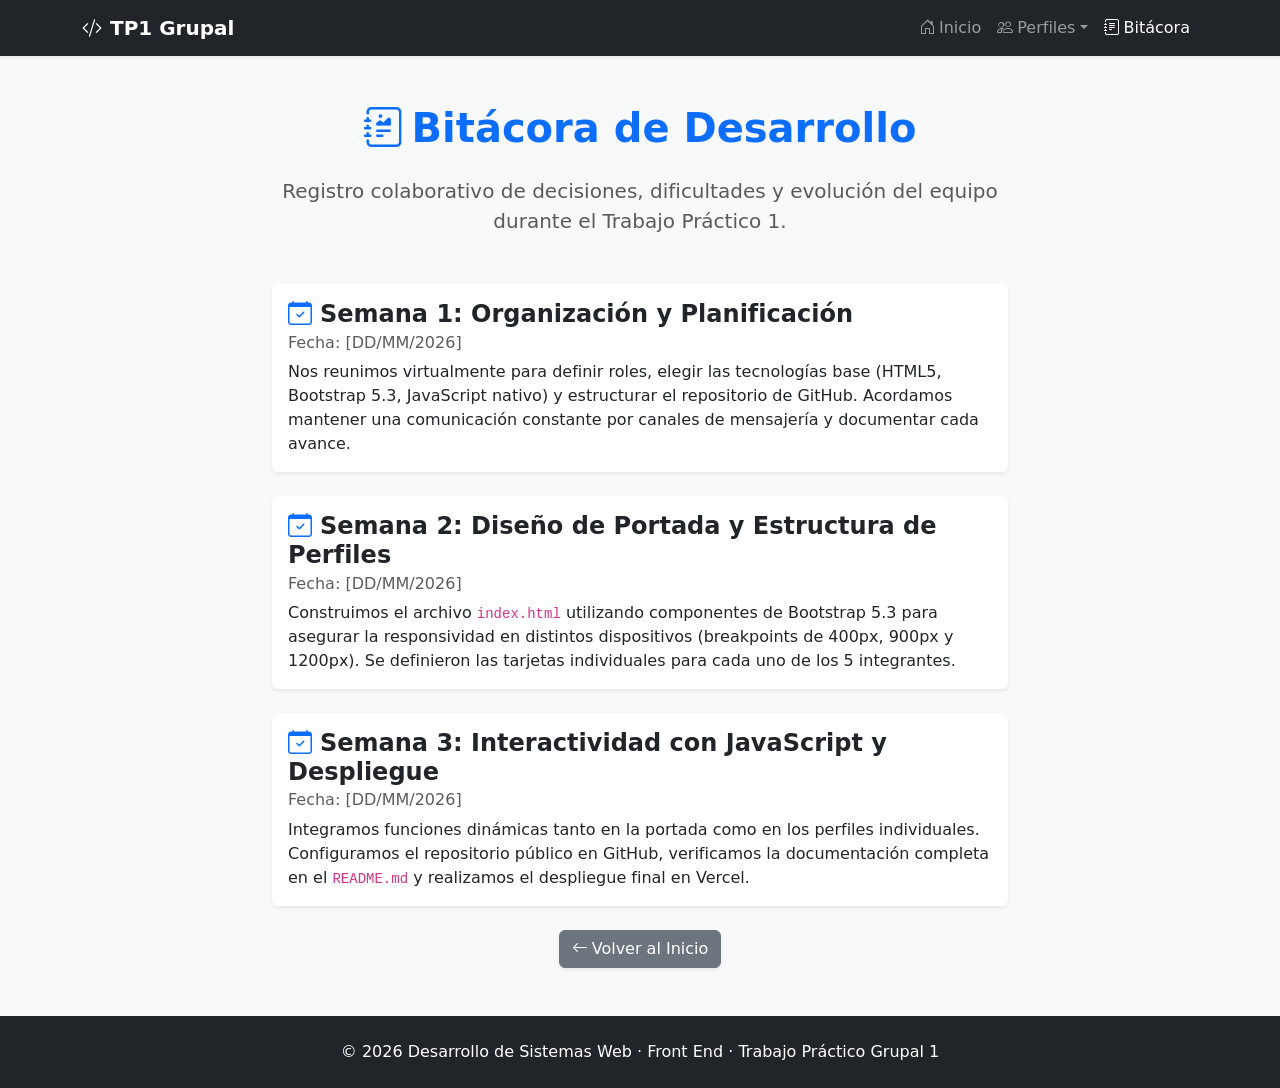
==== bitacora.html @ aeaf310d "init commit con las bases plteadas segun lo comentado en grupo, proximo paso division de responsabil" ====
﻿<!doctype html>
<html lang="es">
  <head>
    <meta charset="utf-8">
    <meta name="viewport" content="width=device-width, initial-scale=1">
    <title>TP1 Grupal - Bitácora</title>
    <!-- Bootstrap 5.3 CSS -->
    <link href="https://cdn.jsdelivr.net/npm/bootstrap@5.3.8/dist/css/bootstrap.min.css" rel="stylesheet" integrity="sha384-sRIl4kxILFvY47J16cr9ZwB07vP4J8+LH7qKQnuqkuIAvNWLzeN8tE5YBujZqJLB" crossorigin="anonymous">
    <!-- Bootstrap Icons CDN -->
    <link rel="stylesheet" href="https://cdn.jsdelivr.net/npm/bootstrap-icons@1.13.1/font/bootstrap-icons.min.css">
    <link href="css/style.css" rel="stylesheet">
  </head>
  <body class="bg-light text-dark">
    <general-navbar></general-navbar>

    <!-- Contenido Bitácora -->
    <main class="container my-5">
      <div class="row justify-content-center">
        <div class="col-lg-8">
          <h1 class="mb-4 fw-bold text-primary text-center"><i class="bi bi-journal-richtext me-2"></i>Bitácora de Desarrollo</h1>
          <p class="lead text-muted text-center mb-5">Registro colaborativo de decisiones, dificultades y evolución del equipo durante el Trabajo Práctico 1.</p>

          <div class="card mb-4 shadow-sm border-0">
            <div class="card-body">
              <h3 class="card-title h4 text-dark fw-bold"><i class="bi bi-calendar-check me-2 text-primary"></i>Semana 1: Organización y Planificación</h3>
              <h6 class="card-subtitle mb-2 text-muted">Fecha: [DD/MM/2026]</h6>
              <p class="card-text">
                Nos reunimos virtualmente para definir roles, elegir las tecnologías base (HTML5, Bootstrap 5.3, JavaScript nativo) y estructurar el repositorio de GitHub. Acordamos mantener una comunicación constante por canales de mensajería y documentar cada avance.
              </p>
            </div>
          </div>

          <div class="card mb-4 shadow-sm border-0">
            <div class="card-body">
              <h3 class="card-title h4 text-dark fw-bold"><i class="bi bi-calendar-check me-2 text-primary"></i>Semana 2: Diseño de Portada y Estructura de Perfiles</h3>
              <h6 class="card-subtitle mb-2 text-muted">Fecha: [DD/MM/2026]</h6>
              <p class="card-text">
                Construimos el archivo <code>index.html</code> utilizando componentes de Bootstrap 5.3 para asegurar la responsividad en distintos dispositivos (breakpoints de 400px, 900px y 1200px). Se definieron las tarjetas individuales para cada uno de los 5 integrantes.
              </p>
            </div>
          </div>

          <div class="card mb-4 shadow-sm border-0">
            <div class="card-body">
              <h3 class="card-title h4 text-dark fw-bold"><i class="bi bi-calendar-check me-2 text-primary"></i>Semana 3: Interactividad con JavaScript y Despliegue</h3>
              <h6 class="card-subtitle mb-2 text-muted">Fecha: [DD/MM/2026]</h6>
              <p class="card-text">
                Integramos funciones dinámicas tanto en la portada como en los perfiles individuales. Configuramos el repositorio público en GitHub, verificamos la documentación completa en el <code>README.md</code> y realizamos el despliegue final en Vercel.
              </p>
            </div>
          </div>

          <div class="text-center mt-4">
            <a href="index.html" class="btn btn-secondary shadow-sm"><i class="bi bi-arrow-left me-1"></i>Volver al Inicio</a>
          </div>
        </div>
      </div>
    </main>

    <!-- Footer -->
    <footer class="text-center py-4 mt-5 bg-dark text-white">
      <div class="container">
        <p class="mb-0">&copy; 2026 Desarrollo de Sistemas Web · Front End · Trabajo Práctico Grupal 1</p>
      </div>
    </footer>

    <!-- Bootstrap JS Bundle -->
    <script src="https://cdn.jsdelivr.net/npm/bootstrap@5.3.8/dist/js/bootstrap.bundle.min.js" integrity="sha384-FKyoEForCGlyvwx9Hj09JcYn3nv7wiPVlz7YYwJrWVcXK/BmnVDxM+D2scQbITxI" crossorigin="anonymous"></script>
    <script type="module" src="js/components/general-navbar.js"></script>
<script src="js/main.js"></script>
  </body>
</html>
---- css/style.css ----
﻿/* Estilos mínimos TP1: Uso exclusivo de Bootstrap 5.3 y sus clases/colores utilitarios */
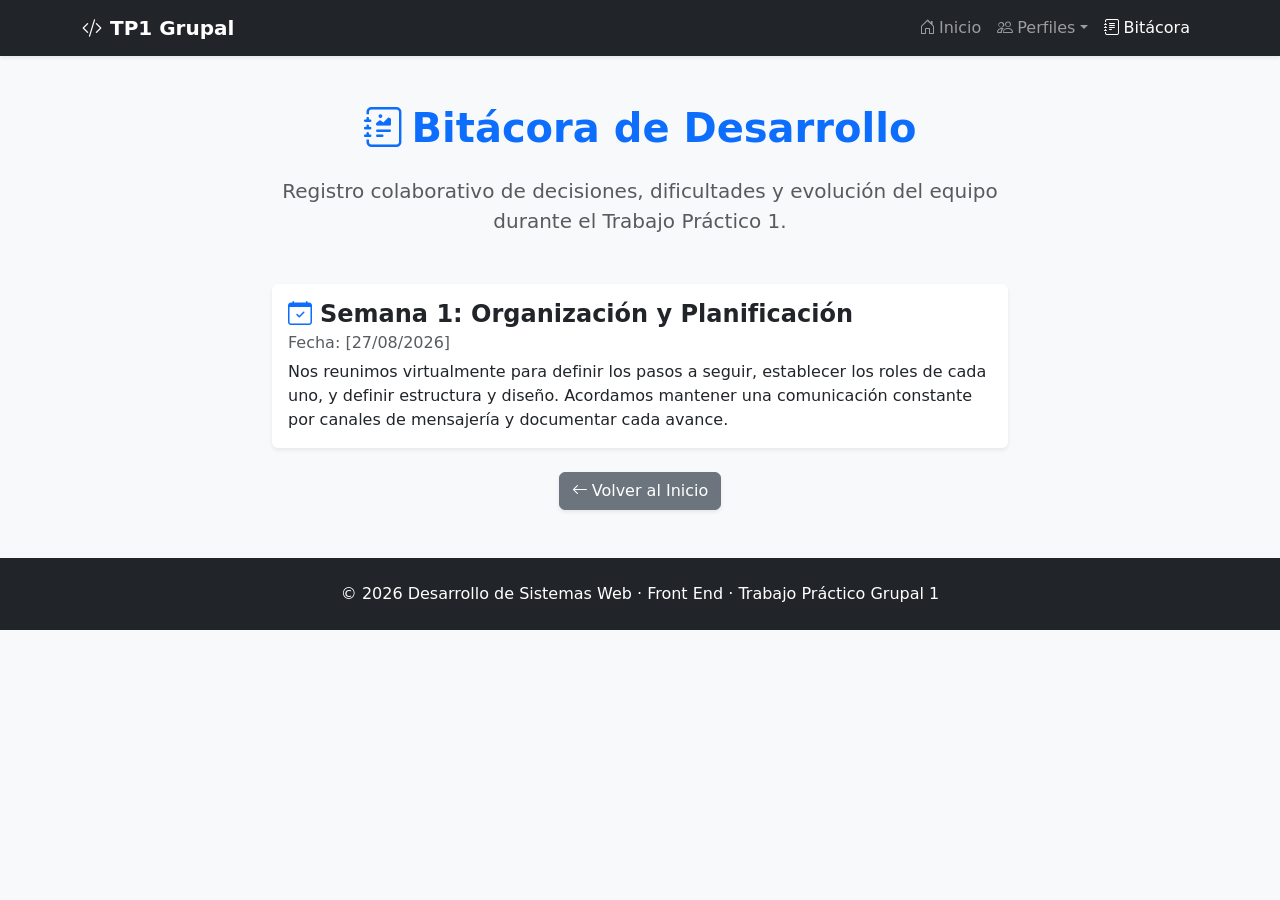
==== commit ac56e7bb: "Mejora la estructura y formato del HTML en bitácora.html para mayor legibilidad. Actualizacion de bi" ====
--- a/bitacora.html
+++ b/bitacora.html
@@ -1,14 +1,22 @@
 ﻿<!doctype html>
 <html lang="es">
   <head>
-    <meta charset="utf-8">
-    <meta name="viewport" content="width=device-width, initial-scale=1">
+    <meta charset="utf-8" />
+    <meta name="viewport" content="width=device-width, initial-scale=1" />
     <title>TP1 Grupal - Bitácora</title>
     <!-- Bootstrap 5.3 CSS -->
-    <link href="https://cdn.jsdelivr.net/npm/bootstrap@5.3.8/dist/css/bootstrap.min.css" rel="stylesheet" integrity="sha384-sRIl4kxILFvY47J16cr9ZwB07vP4J8+LH7qKQnuqkuIAvNWLzeN8tE5YBujZqJLB" crossorigin="anonymous">
+    <link
+      href="https://cdn.jsdelivr.net/npm/bootstrap@5.3.8/dist/css/bootstrap.min.css"
+      rel="stylesheet"
+      integrity="sha384-sRIl4kxILFvY47J16cr9ZwB07vP4J8+LH7qKQnuqkuIAvNWLzeN8tE5YBujZqJLB"
+      crossorigin="anonymous"
+    />
     <!-- Bootstrap Icons CDN -->
-    <link rel="stylesheet" href="https://cdn.jsdelivr.net/npm/bootstrap-icons@1.13.1/font/bootstrap-icons.min.css">
-    <link href="css/style.css" rel="stylesheet">
+    <link
+      rel="stylesheet"
+      href="https://cdn.jsdelivr.net/npm/bootstrap-icons@1.13.1/font/bootstrap-icons.min.css"
+    />
+    <link href="css/style.css" rel="stylesheet" />
   </head>
   <body class="bg-light text-dark">
     <general-navbar></general-navbar>
@@ -17,20 +25,31 @@
     <main class="container my-5">
       <div class="row justify-content-center">
         <div class="col-lg-8">
-          <h1 class="mb-4 fw-bold text-primary text-center"><i class="bi bi-journal-richtext me-2"></i>Bitácora de Desarrollo</h1>
-          <p class="lead text-muted text-center mb-5">Registro colaborativo de decisiones, dificultades y evolución del equipo durante el Trabajo Práctico 1.</p>
+          <h1 class="mb-4 fw-bold text-primary text-center">
+            <i class="bi bi-journal-richtext me-2"></i>Bitácora de Desarrollo
+          </h1>
+          <p class="lead text-muted text-center mb-5">
+            Registro colaborativo de decisiones, dificultades y evolución del
+            equipo durante el Trabajo Práctico 1.
+          </p>
 
           <div class="card mb-4 shadow-sm border-0">
             <div class="card-body">
-              <h3 class="card-title h4 text-dark fw-bold"><i class="bi bi-calendar-check me-2 text-primary"></i>Semana 1: Organización y Planificación</h3>
-              <h6 class="card-subtitle mb-2 text-muted">Fecha: [DD/MM/2026]</h6>
+              <h3 class="card-title h4 text-dark fw-bold">
+                <i class="bi bi-calendar-check me-2 text-primary"></i>Semana 1:
+                Organización y Planificación
+              </h3>
+              <h6 class="card-subtitle mb-2 text-muted">Fecha: [27/08/2026]</h6>
               <p class="card-text">
-                Nos reunimos virtualmente para definir roles, elegir las tecnologías base (HTML5, Bootstrap 5.3, JavaScript nativo) y estructurar el repositorio de GitHub. Acordamos mantener una comunicación constante por canales de mensajería y documentar cada avance.
+                Nos reunimos virtualmente para definir los pasos a seguir,
+                establecer los roles de cada uno, y definir estructura y diseño.
+                Acordamos mantener una comunicación constante por canales de
+                mensajería y documentar cada avance.
               </p>
             </div>
           </div>
 
-          <div class="card mb-4 shadow-sm border-0">
+          <!-- <div class="card mb-4 shadow-sm border-0">
             <div class="card-body">
               <h3 class="card-title h4 text-dark fw-bold"><i class="bi bi-calendar-check me-2 text-primary"></i>Semana 2: Diseño de Portada y Estructura de Perfiles</h3>
               <h6 class="card-subtitle mb-2 text-muted">Fecha: [DD/MM/2026]</h6>
@@ -48,10 +67,12 @@
                 Integramos funciones dinámicas tanto en la portada como en los perfiles individuales. Configuramos el repositorio público en GitHub, verificamos la documentación completa en el <code>README.md</code> y realizamos el despliegue final en Vercel.
               </p>
             </div>
-          </div>
+          </div> -->
 
           <div class="text-center mt-4">
-            <a href="index.html" class="btn btn-secondary shadow-sm"><i class="bi bi-arrow-left me-1"></i>Volver al Inicio</a>
+            <a href="index.html" class="btn btn-secondary shadow-sm"
+              ><i class="bi bi-arrow-left me-1"></i>Volver al Inicio</a
+            >
           </div>
         </div>
       </div>
@@ -60,13 +81,20 @@
     <!-- Footer -->
     <footer class="text-center py-4 mt-5 bg-dark text-white">
       <div class="container">
-        <p class="mb-0">&copy; 2026 Desarrollo de Sistemas Web · Front End · Trabajo Práctico Grupal 1</p>
+        <p class="mb-0">
+          &copy; 2026 Desarrollo de Sistemas Web · Front End · Trabajo Práctico
+          Grupal 1
+        </p>
       </div>
     </footer>
 
     <!-- Bootstrap JS Bundle -->
-    <script src="https://cdn.jsdelivr.net/npm/bootstrap@5.3.8/dist/js/bootstrap.bundle.min.js" integrity="sha384-FKyoEForCGlyvwx9Hj09JcYn3nv7wiPVlz7YYwJrWVcXK/BmnVDxM+D2scQbITxI" crossorigin="anonymous"></script>
+    <script
+      src="https://cdn.jsdelivr.net/npm/bootstrap@5.3.8/dist/js/bootstrap.bundle.min.js"
+      integrity="sha384-FKyoEForCGlyvwx9Hj09JcYn3nv7wiPVlz7YYwJrWVcXK/BmnVDxM+D2scQbITxI"
+      crossorigin="anonymous"
+    ></script>
     <script type="module" src="js/components/general-navbar.js"></script>
-<script src="js/main.js"></script>
+    <script src="js/main.js"></script>
   </body>
 </html>
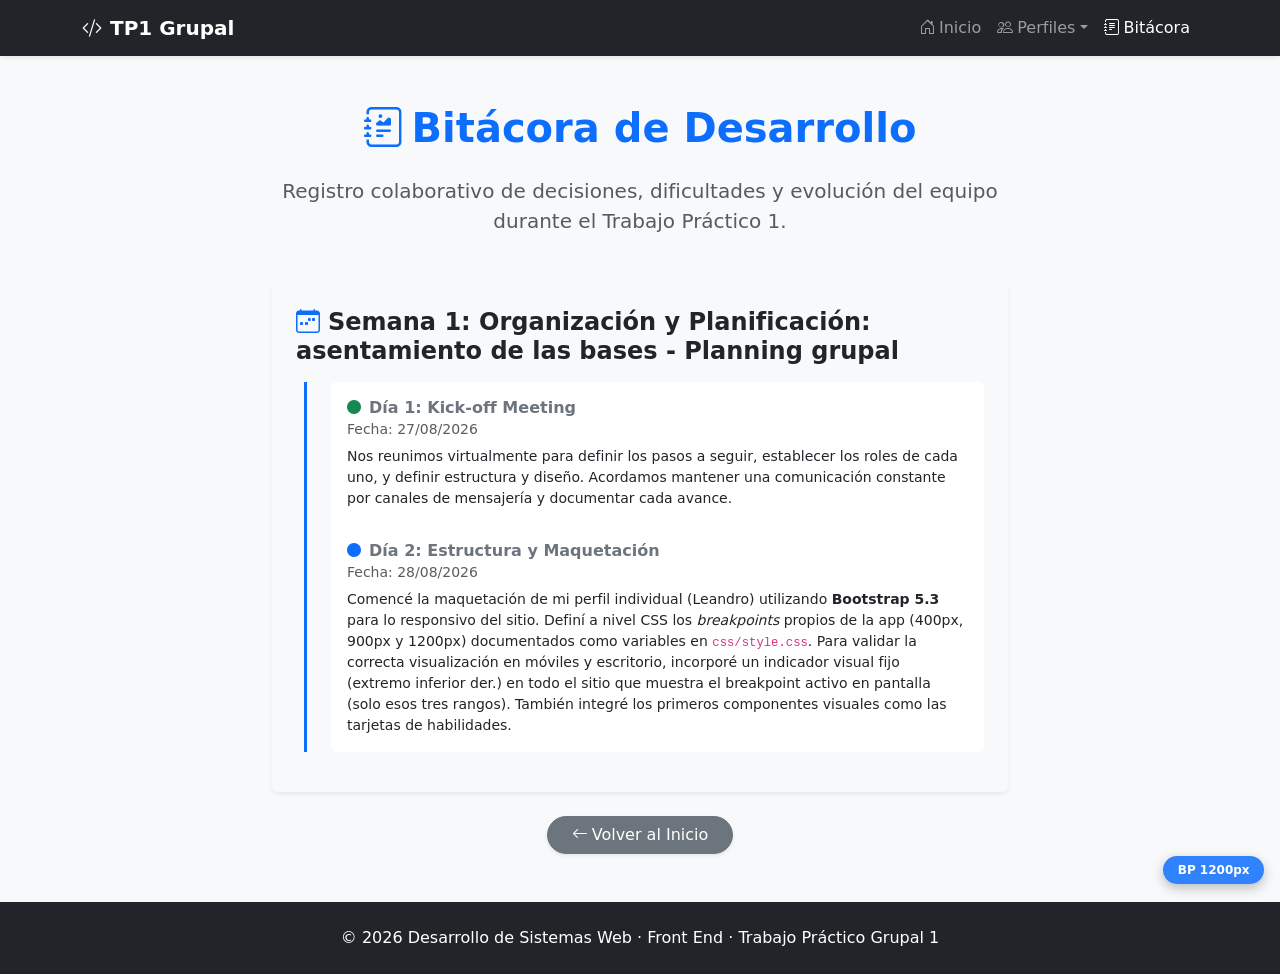
==== commit 3697c776: "actualizado perfil persona,, tema de brakpoints, uso de figure en imagenes, agregado de datos y actu" ====
--- a/bitacora.html
+++ b/bitacora.html
@@ -33,44 +33,85 @@
             equipo durante el Trabajo Práctico 1.
           </p>
 
-          <div class="card mb-4 shadow-sm border-0">
-            <div class="card-body">
-              <h3 class="card-title h4 text-dark fw-bold">
-                <i class="bi bi-calendar-check me-2 text-primary"></i>Semana 1:
-                Organización y Planificación
+          <!-- SEMANA 1: Contenedor Principal -->
+          <div class="card mb-4 shadow-sm border-0 bg-light">
+            <div class="card-body p-4">
+              <h3 class="card-title h4 text-dark fw-bold mb-3">
+                <i class="bi bi-calendar-week me-2 text-primary"></i>Semana 1:
+                Organización y Planificación: asentamiento de las bases -
+                Planning grupal
               </h3>
-              <h6 class="card-subtitle mb-2 text-muted">Fecha: [27/08/2026]</h6>
-              <p class="card-text">
-                Nos reunimos virtualmente para definir los pasos a seguir,
-                establecer los roles de cada uno, y definir estructura y diseño.
-                Acordamos mantener una comunicación constante por canales de
-                mensajería y documentar cada avance.
-              </p>
+
+              <!-- DIA 1: Anidado visualmente -->
+              <div class="border-start border-3 border-primary ps-4 ms-2 mt-3">
+                <div class="card border-0 shadow-none bg-white mb-3">
+                  <div class="card-body p-3">
+                    <h5 class="card-title h6 fw-bold text-secondary">
+                      <i class="bi bi-circle-fill text-success small me-2"></i
+                      >Día 1: Kick-off Meeting
+                    </h5>
+                    <h6 class="card-subtitle mb-2 text-muted small">
+                      Fecha: 27/08/2026
+                    </h6>
+                    <p class="card-text small">
+                      Nos reunimos virtualmente para definir los pasos a seguir,
+                      establecer los roles de cada uno, y definir estructura y
+                      diseño. Acordamos mantener una comunicación constante por
+                      canales de mensajería y documentar cada avance.
+                    </p>
+                  </div>
+                  <div class="card-body p-3">
+                    <h5 class="card-title h6 fw-bold text-secondary">
+                      <i class="bi bi-circle-fill text-primary small me-2"></i
+                      >Día 2: Estructura y Maquetación
+                    </h5>
+                    <h6 class="card-subtitle mb-2 text-muted small">
+                      Fecha: 28/08/2026
+                    </h6>
+                    <p class="card-text small">
+                      Comencé la maquetación de mi perfil individual (Leandro)
+                      utilizando
+                      <strong>Bootstrap 5.3</strong> para lo responsivo del
+                      sitio. Definí a nivel CSS los <em>breakpoints</em> propios
+                      de la app (400px, 900px y 1200px) documentados como
+                      variables en <code>css/style.css</code>. Para validar la
+                      correcta visualización en móviles y escritorio, incorporé
+                      un indicador visual fijo (extremo inferior der.) en todo
+                      el sitio que muestra el breakpoint activo en pantalla
+                      (solo esos tres rangos). También integré los primeros
+                      componentes visuales como las tarjetas de habilidades.
+                    </p>
+                  </div>
+                </div>
+
+                <!-- Aquí podrías agregar Día 2, Día 3, etc. siguiendo la misma estructura -->
+              </div>
             </div>
           </div>
 
-          <!-- <div class="card mb-4 shadow-sm border-0">
-            <div class="card-body">
-              <h3 class="card-title h4 text-dark fw-bold"><i class="bi bi-calendar-check me-2 text-primary"></i>Semana 2: Diseño de Portada y Estructura de Perfiles</h3>
-              <h6 class="card-subtitle mb-2 text-muted">Fecha: [DD/MM/2026]</h6>
-              <p class="card-text">
-                Construimos el archivo <code>index.html</code> utilizando componentes de Bootstrap 5.3 para asegurar la responsividad en distintos dispositivos (breakpoints de 400px, 900px y 1200px). Se definieron las tarjetas individuales para cada uno de los 5 integrantes.
-              </p>
-            </div>
+          <!-- SEMANA 2: Estructura comentada para futuro uso -->
+          <!-- 
+      <div class="card mb-4 shadow-sm border-0 bg-light">
+        <div class="card-body p-4">
+          <h3 class="card-title h4 text-dark fw-bold mb-3">
+            <i class="bi bi-calendar-week me-2 text-primary"></i>Semana 2: Diseño y Estructura
+          </h3>
+          <div class="border-start border-3 border-primary ps-4 ms-2 mt-3">
+             <div class="card border-0 shadow-none bg-white mb-3">
+                <div class="card-body p-3">
+                   <h5 class="card-title h6 fw-bold text-secondary">Día X: Avance específico</h5>
+                   <p class="card-text small">Detalle del día...</p>
+                </div>
+             </div>
           </div>
-
-          <div class="card mb-4 shadow-sm border-0">
-            <div class="card-body">
-              <h3 class="card-title h4 text-dark fw-bold"><i class="bi bi-calendar-check me-2 text-primary"></i>Semana 3: Interactividad con JavaScript y Despliegue</h3>
-              <h6 class="card-subtitle mb-2 text-muted">Fecha: [DD/MM/2026]</h6>
-              <p class="card-text">
-                Integramos funciones dinámicas tanto en la portada como en los perfiles individuales. Configuramos el repositorio público en GitHub, verificamos la documentación completa en el <code>README.md</code> y realizamos el despliegue final en Vercel.
-              </p>
-            </div>
-          </div> -->
+        </div>
+      </div> 
+      -->
 
           <div class="text-center mt-4">
-            <a href="index.html" class="btn btn-secondary shadow-sm"
+            <a
+              href="index.html"
+              class="btn btn-secondary shadow-sm rounded-pill px-4"
               ><i class="bi bi-arrow-left me-1"></i>Volver al Inicio</a
             >
           </div>
--- a/css/style.css
+++ b/css/style.css
@@ -1 +1,69 @@
-﻿/* Estilos mínimos TP1: Uso exclusivo de Bootstrap 5.3 y sus clases/colores utilitarios */
+﻿/* ============================================================
+   Estilos mínimos TP1: Uso exclusivo de Bootstrap 5.3 y sus
+   clases/colores utilitarios.
+
+   Breakpoints responsivos del proyecto definidos a nivel CSS.
+   Bootstrap maneja el grid y "lo responsivo"; aquí dejamos
+   declarados y documentados los umbrales propios de la app y
+   un indicador visual (debug) que muestra el breakpoint activo.
+   ============================================================ */
+
+/* Definición declarativa de los breakpoints de la aplicación */
+:root {
+  --bp-small: 400px; /* Móviles / phablets  */
+  --bp-medium: 900px; /* Tablets / notebooks */
+  --bp-large: 1200px; /* Desktop / escritorio */
+}
+
+/* ------------------------------------------------------------
+ * Indicador visual de breakpoint activo (debug / validación).
+ * Fijo en una esquina, muestra SOLO los 3 breakpoints propios:
+ *   400px  → .bp-400
+ *   900px  → .bp-900
+ *   1200px → .bp-1200
+ * Por debajo de 400px el indicador permanece oculto.
+ * ---------------------------------------------------------- */
+.breakpoint-indicator {
+  position: fixed;
+  right: 1rem;
+  bottom: 1rem;
+  z-index: 1080;
+  display: inline-flex;
+  align-items: center;
+  gap: 0.4rem;
+  padding: 0.5rem 0.9rem;
+  border-radius: 2rem;
+  font-size: 0.75rem;
+  font-weight: 600;
+  line-height: 1;
+  color: #fff;
+  background-color: rgba(13, 110, 253, 0.85); /* primary */
+  box-shadow: 0 0.25rem 0.75rem rgba(0, 0, 0, 0.25);
+  pointer-events: none; /* no interfiere con el contenido */
+  user-select: none;
+}
+
+.breakpoint-indicator span {
+  display: none; /* cada span se activa solo en su rango */
+}
+
+/* Breakpoint LARGE ≥ 1200px (escritorio) → mostrar "1200px" */
+@media (min-width: 1200px) {
+  .breakpoint-indicator .bp-1200 {
+    display: inline-flex;
+  }
+}
+
+/* Breakpoint MEDIUM ≥ 900px y < 1200px (tablet / notebook) → "900px" */
+@media (min-width: 900px) and (max-width: 1199.98px) {
+  .breakpoint-indicator .bp-900 {
+    display: inline-flex;
+  }
+}
+
+/* Breakpoint SMALL ≥ 400px y < 900px (móvil / phablet) → "400px" */
+@media (min-width: 400px) and (max-width: 899.98px) {
+  .breakpoint-indicator .bp-400 {
+    display: inline-flex;
+  }
+}
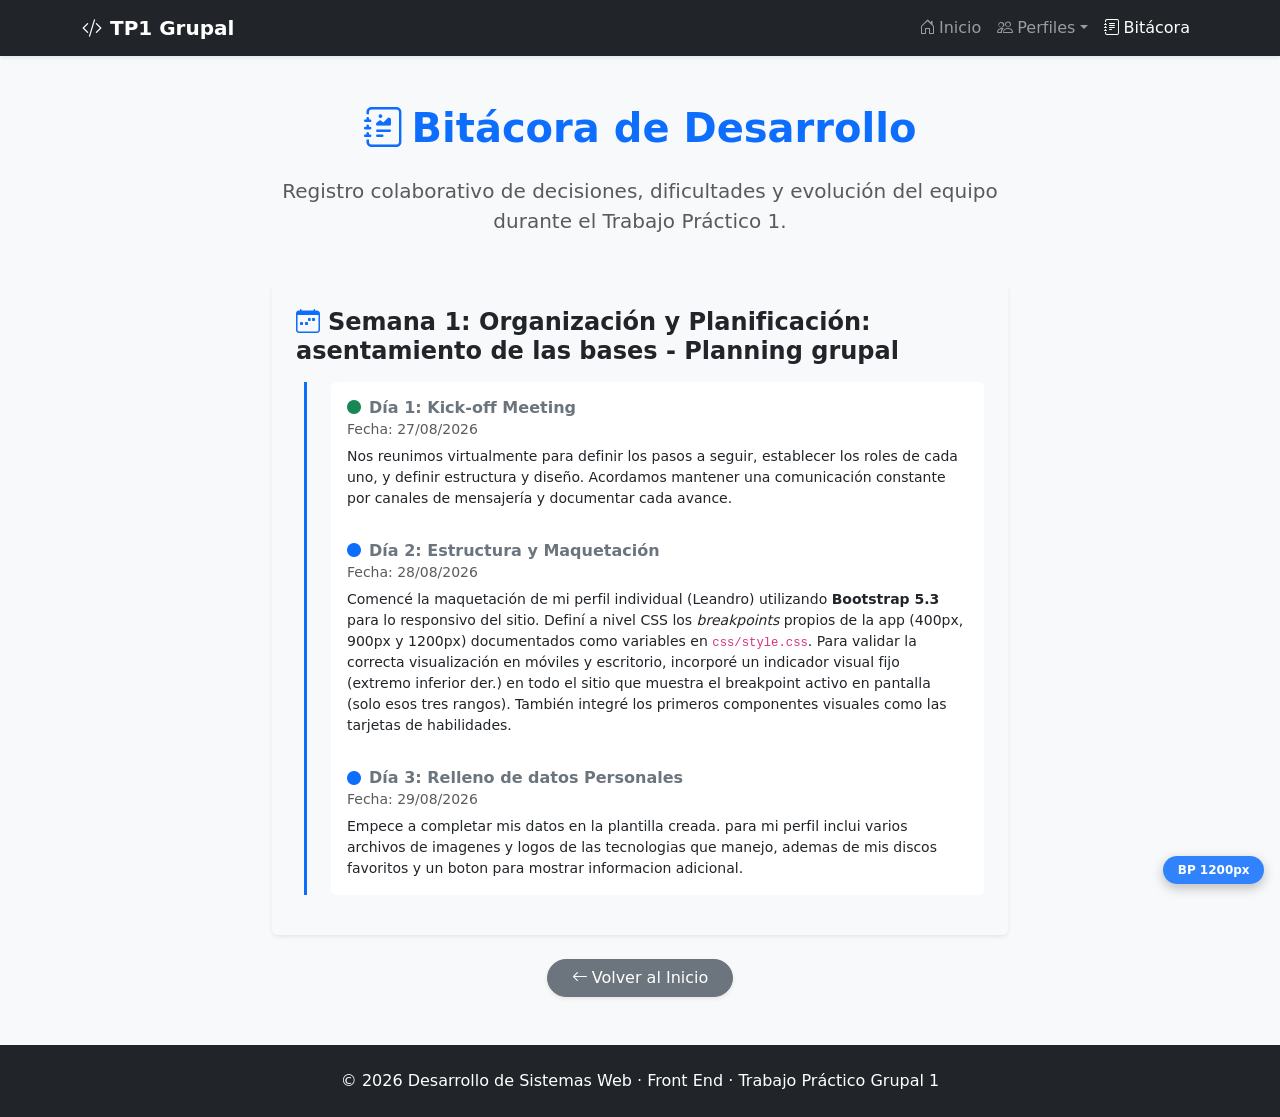
==== commit de980b45: "30-08-26 version completa de perfil y bitacora" ====
--- a/bitacora.html
+++ b/bitacora.html
@@ -82,6 +82,20 @@
                       componentes visuales como las tarjetas de habilidades.
                     </p>
                   </div>
+                  <div class="card-body p-3">
+                    <h5 class="card-title h6 fw-bold text-secondary">
+                      <i class="bi bi-circle-fill text-primary small me-2"></i
+                      >Día 3: Relleno de datos Personales
+                    </h5>
+                    <h6 class="card-subtitle mb-2 text-muted small">
+                      Fecha: 29/08/2026
+                    </h6>
+                    <p class="card-text small">
+                      Empece a completar mis datos en la plantilla creada. para mi perfil inclui varios archivos de imagenes y
+                      logos de las tecnologias que manejo, ademas de mis discos favoritos y un boton para mostrar informacion adicional.
+                                              
+                    </p>
+                  </div>
                 </div>
 
                 <!-- Aquí podrías agregar Día 2, Día 3, etc. siguiendo la misma estructura -->
